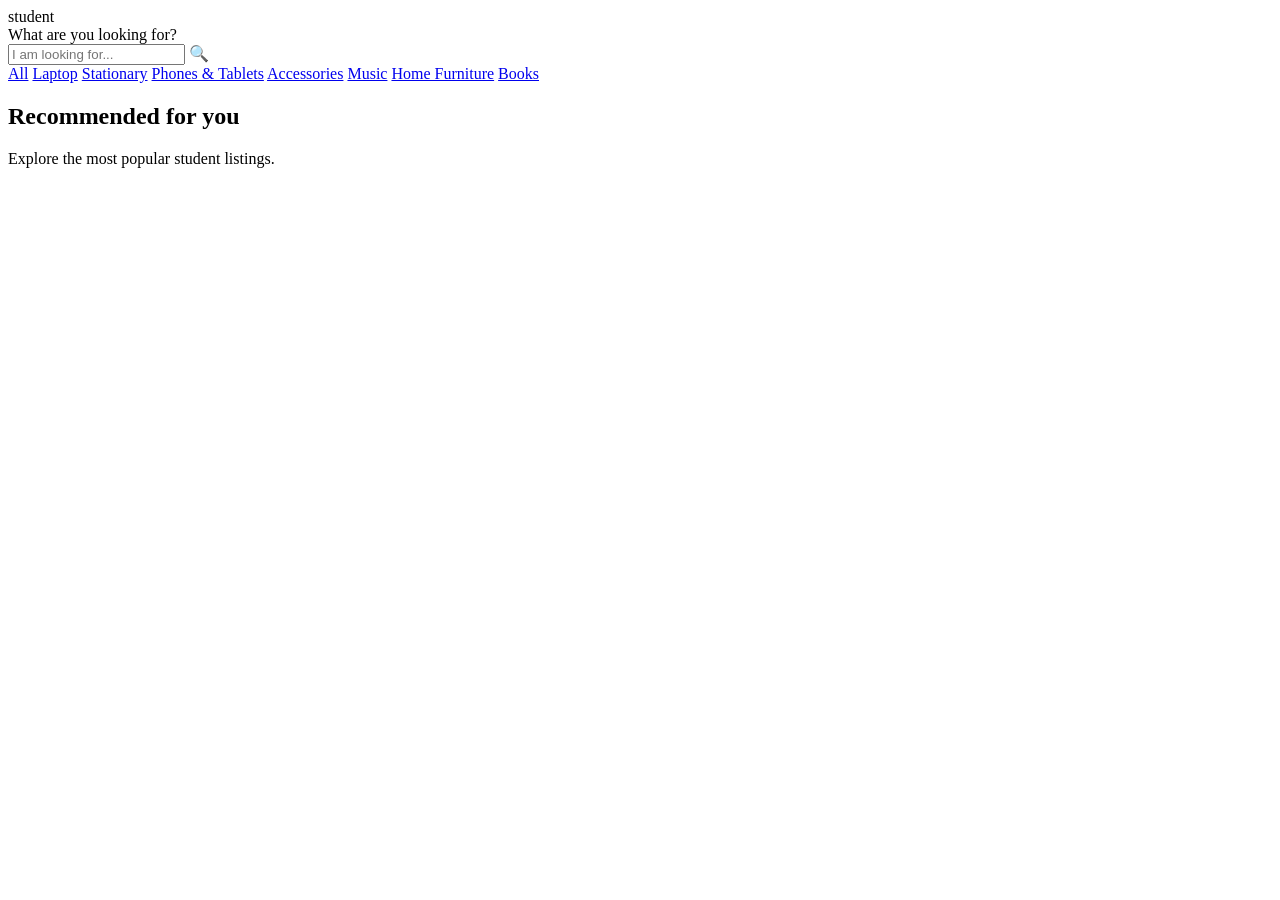
==== index.html @ 0e4e3c2a "Create index.html" ====
<!DOCTYPE html>
<html lang="en">
<head>
    <meta charset="UTF-8" />
    <meta name="viewport" content="width=device-width, initial-scale=1.0" />
    <title>Student Marketplace</title>
    <link rel="stylesheet" href="style.css" />
    <link href="https://fonts.googleapis.com/css2?family=Roboto:wght@300;400;500;700&display=swap" rel="stylesheet" />
</head>
<body>
    <header class="student-hero">
        <div class="student-top-row">
            <div class="student-logo">student</div>
            
        </div>

        <div class="student-search-wrap">
            <div class="student-title">What are you looking for?</div>
            <div class="student-filter-group">
                <!--<select id="location" aria-label="Select location">-->
                    <!--<option value="All">All Tanzania</option>
                    <!-<option value="Dar es Salaam">Dar es Salaam</option>
                  <!-<option value="Mwanza">Mwanza</option>-->  
                   <!-- <option value="Arusha">Arusha</option>-->
                  <!--<option value="Dodoma">Dodoma</option> -->  
                </select>
                <div class="student-search-box">
                    <input id="search" type="text" placeholder="I am looking for..." aria-label="Search products" />
                    <span class="student-search-icon">🔍</span>
                </div>
            </div>
        </div>
    </header>

    <section class="student-categories" id="category-row">
        <a href="#" class="cat-card" data-category="All">All</a>
        <a href="#" class="cat-card" data-category="Laptop">Laptop</a>
        <a href="#" class="cat-card" data-category="Stationary">Stationary</a>
        <a href="#" class="cat-card" data-category="Phones & Tablets">Phones & Tablets</a>
        <a href="#" class="cat-card" data-category="Accessories">Accessories</a>
        <a href="#" class="cat-card" data-category="Music">Music</a>
        <a href="#" class="cat-card" data-category="Home Furniture">Home Furniture</a>
        <a href="#" class="cat-card" data-category="Books">Books</a>
    </section>

    <section class="recommended-section">
        <h2>Recommended for you</h2>
        <p>Explore the most popular student listings.</p>
    </section>

    <main class="product-grid" id="product-grid"></main>

    <script src="script.js"></script>
</body>
</html>
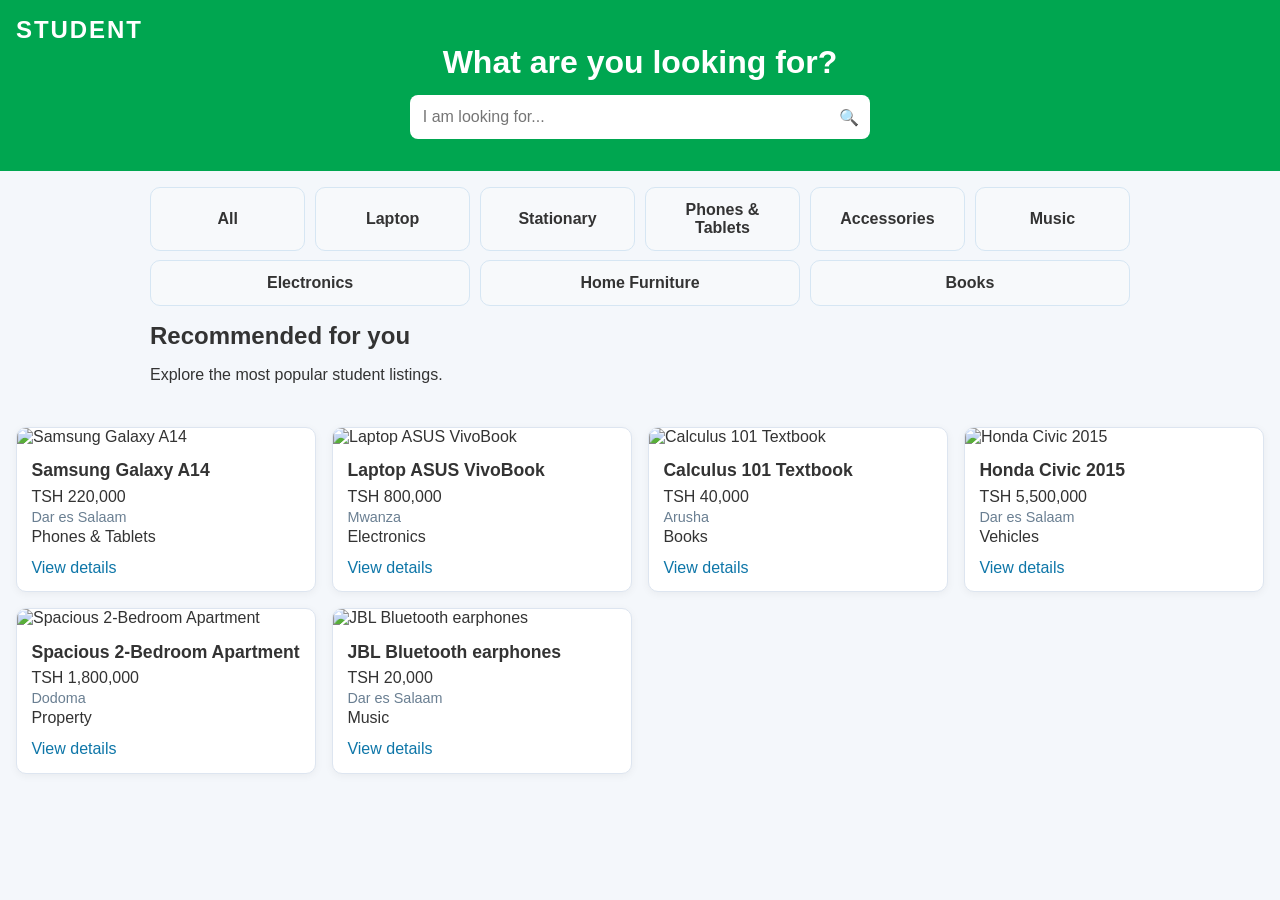
==== commit 4a0de586: "Update index.html" ====
--- a/index.html
+++ b/index.html
@@ -21,8 +21,7 @@
                     <!--<option value="All">All Tanzania</option>
                     <!-<option value="Dar es Salaam">Dar es Salaam</option>
                   <!-<option value="Mwanza">Mwanza</option>-->  
-                   <!-- <option value="Arusha">Arusha</option>-->
-                  <!--<option value="Dodoma">Dodoma</option> -->  
+                   <!-- <option value="Arusha">Arusha</option>-->                  <!--<option value="Dodoma">Dodoma</option> -->  
                 </select>
                 <div class="student-search-box">
                     <input id="search" type="text" placeholder="I am looking for..." aria-label="Search products" />
@@ -39,6 +38,7 @@
         <a href="#" class="cat-card" data-category="Phones & Tablets">Phones & Tablets</a>
         <a href="#" class="cat-card" data-category="Accessories">Accessories</a>
         <a href="#" class="cat-card" data-category="Music">Music</a>
+        <a href="#" class="cat-card" data-category="Electronics">Electronics</a>
         <a href="#" class="cat-card" data-category="Home Furniture">Home Furniture</a>
         <a href="#" class="cat-card" data-category="Books">Books</a>
     </section>
--- a/style.css
+++ b/style.css
@@ -0,0 +1,306 @@
+* {
+  box-sizing: border-box;
+}
+body {
+  font-family: 'Roboto', sans-serif;
+  margin: 0;
+  color: #333;
+  background: #f4f7fb;
+}
+.student-hero {
+  background: #00a650;
+  color: #fff;
+  padding: 1rem 1rem 2rem;
+}
+.studenttop-row {
+  display: flex;
+  justify-content: space-between;
+  align-items: center;
+  margin-bottom: 1rem;
+}
+.student-logo {
+  font-size: 1.5rem;
+  font-weight: 800;
+  text-transform: uppercase;
+  letter-spacing: 0.08em;
+  animation: colorChange 30s infinite;
+}
+
+@keyframes colorChange {
+  0% { color: #a60056; }
+  16.66% { color: #03a600; }
+  50% { color: #a60003; }
+  66.66% { color: #a300a6; }
+  100% { color: #a65000; }
+}
+.student-sell {
+  border: 0;
+  background: #ff9b00;
+  color: #fff;
+  border-radius: 8px;
+  font-weight: 700;
+  padding: 0.65rem 1rem;
+  cursor: pointer;
+}
+.student-search-wrap {
+  max-width: 960px;
+  margin: 0 auto;
+  text-align: center;
+}
+.student-title {
+  font-size: 2rem;
+  margin-bottom: 0.9rem;
+  font-weight: 700;
+}
+.student-filter-group {
+  display: flex;
+  gap: 0.7rem;
+  justify-content: center;
+  flex-wrap: wrap;
+}
+.student-filter-group select,
+.student-search-box input {
+  border-radius: 8px;
+  padding: 0.8rem 0.8rem;
+  border: 0;
+  outline: none;
+  font-size: 1rem;
+}
+.student-filter-group select {
+  min-width: 160px;
+  background: #fff;
+  color: #333;
+}
+.student-search-box {
+  position: relative;
+  width: min(460px, 100%);
+}
+.student-search-box input {
+  width: 100%;
+}
+.student-search-icon {
+  position: absolute;
+  right: 11px;
+  top: 50%;
+  transform: translateY(-50%);
+  color: #666;
+  pointer-events: none;
+}
+.student-categories {
+  max-width: 980px;
+  margin: 1rem auto;
+  display: flex;
+  gap: 0.6rem;
+  flex-wrap: wrap;
+}
+.cat-card {
+  flex: 1 1 150px;
+  display: inline-flex;
+  align-items: center;
+  justify-content: center;
+  text-decoration: none;
+  background: #f7f9fb;
+  border: 1px solid #d6e6f3;
+  color: #333;
+  border-radius: 10px;
+  padding: 0.8rem 0.7rem;
+  font-weight: 600;
+  text-align: center;
+  min-width: 130px;
+}
+.recommended-section {
+  max-width: 980px;
+  margin: 0 auto;
+  padding: 0 0 0.7rem;
+}
+.recommended-section h2 {
+  margin: 0.8rem 0 0.3rem;
+}
+.product-grid {
+  display: grid;
+  gap: 1rem;
+  margin: 0.5rem 1rem 1.5rem;
+  grid-template-columns: repeat(auto-fit, minmax(240px, 1fr));
+}
+.card {
+  background: #fff;
+  border: 1px solid #dde5f0;
+  border-radius: 10px;
+  overflow: hidden;
+  box-shadow: 0 2px 8px rgba(0, 0, 0, 0.05);
+}
+.card img {
+  width: 100%;
+  height: auto;
+  display: block;
+}
+.card-content {
+  padding: 0.9rem;
+}
+.card-content h3 {
+  margin: 0 0 0.4rem;
+  font-size: 1.1rem;
+}
+.card-content p {
+  margin: 0.2rem 0;
+}
+.location {
+  color: #6a7f92;
+  font-size: 0.9rem;
+}
+.details-link {
+  display: inline-block;
+  margin-top: 0.6rem;
+  color: #0e76a8;
+  text-decoration: none;
+  font-weight: 500;
+}
+.product-detail {
+  margin: 1rem;
+  display: grid;
+  gap: 1rem;
+  grid-template-columns: 350px 1fr;
+  justify-content: center;
+}
+.product-image img {
+  width: 100%;
+  border-radius: 10px;
+  border: 1px solid #cedcee;
+}
+.product-info {
+  background: #fff;
+  border: 1px solid #dde5f0;
+  border-radius: 10px;
+  padding: 1rem;
+}
+.product-info h2,
+.product-info p {
+  margin: 0.5rem 0;
+}
+.price {
+  color: #0e76a8;
+  font-weight: 700;
+  margin-bottom: 1rem;
+}
+.seller-contact .contact-info p {
+  margin: 0.2rem 0;
+}
+.contact-btn {
+  background: #0e76a8;
+  color: #fff;
+  border: none;
+  padding: 0.7rem 1rem;
+  border-radius: 6px;
+  cursor: pointer;
+}
+.contact-btn:hover {
+  background: #095a8a;
+}
+.back-link {
+  color:black;
+  text-decoration: none;
+  display: inline-block;
+  margin-top: 0.4rem;
+}
+@media (max-width: 940px) {
+  .product-detail {
+    grid-template-columns: 1fr;
+  }
+  .student-filter-group {
+    flex-direction: column;
+    align-items: stretch;
+  }
+  .student-categories {
+    justify-content: center;
+  }
+}
+.product-grid {
+  display: grid;
+  gap: 1rem;
+  margin: 1rem;
+  grid-template-columns: repeat(auto-fit, minmax(240px, 1fr));
+}
+.card {
+  background: #fff;
+  border: 1px solid #dde5f0;
+  border-radius: 10px;
+  overflow: hidden;
+  box-shadow: 0 2px 8px rgba(0, 0, 0, 0.05);
+}
+.card img {
+  width: 100%;
+  height: auto;
+}
+.card-content {
+  padding: 0.9rem;
+}
+.card-content h3 {
+  margin: 0 0 0.4rem;
+  font-size: 1.1rem;
+}
+.card-content p {
+  margin: 0.2rem 0;
+}
+.location {
+  color: #6a7f92;
+  font-size: 0.9rem;
+}
+.details-link {
+  display: inline-block;
+  margin-top: 0.6rem;
+  color: #0e76a8;
+  text-decoration: none;
+  font-weight: 500;
+}
+.product-detail {
+  margin: 1rem;
+  display: grid;
+  gap: 1rem;
+  grid-template-columns: 350px 1fr;
+  justify-content: center;
+}
+.product-image img {
+  width: 100%;
+  border-radius: 10px;
+  border: 1px solid #cedcee;
+}
+.product-info {
+  background: #fff;
+  border: 1px solid #dde5f0;
+  border-radius: 10px;
+  padding: 1rem;
+}
+.product-info h2,
+.product-info p {
+  margin: 0.5rem 0;
+}
+.price {
+  color: #0e76a8;
+  font-weight: 700;
+  margin-bottom: 1rem;
+}
+.seller-contact .contact-info p {
+  margin: 0.2rem 0;
+}
+.contact-btn {
+  background: #0e76a8;
+  color: #fff;
+  border: none;
+  padding: 0.7rem 1rem;
+  border-radius: 6px;
+  cursor: pointer;
+}
+.contact-btn:hover {
+  background: #095a8a;
+}
+.back-link {
+  color: black;
+  text-decoration: none;
+  display: inline-block;
+  margin-top: 0.4rem;
+}
+@media (max-width: 940px) {
+  .product-detail {
+    grid-template-columns: 1fr;
+  }
+}
